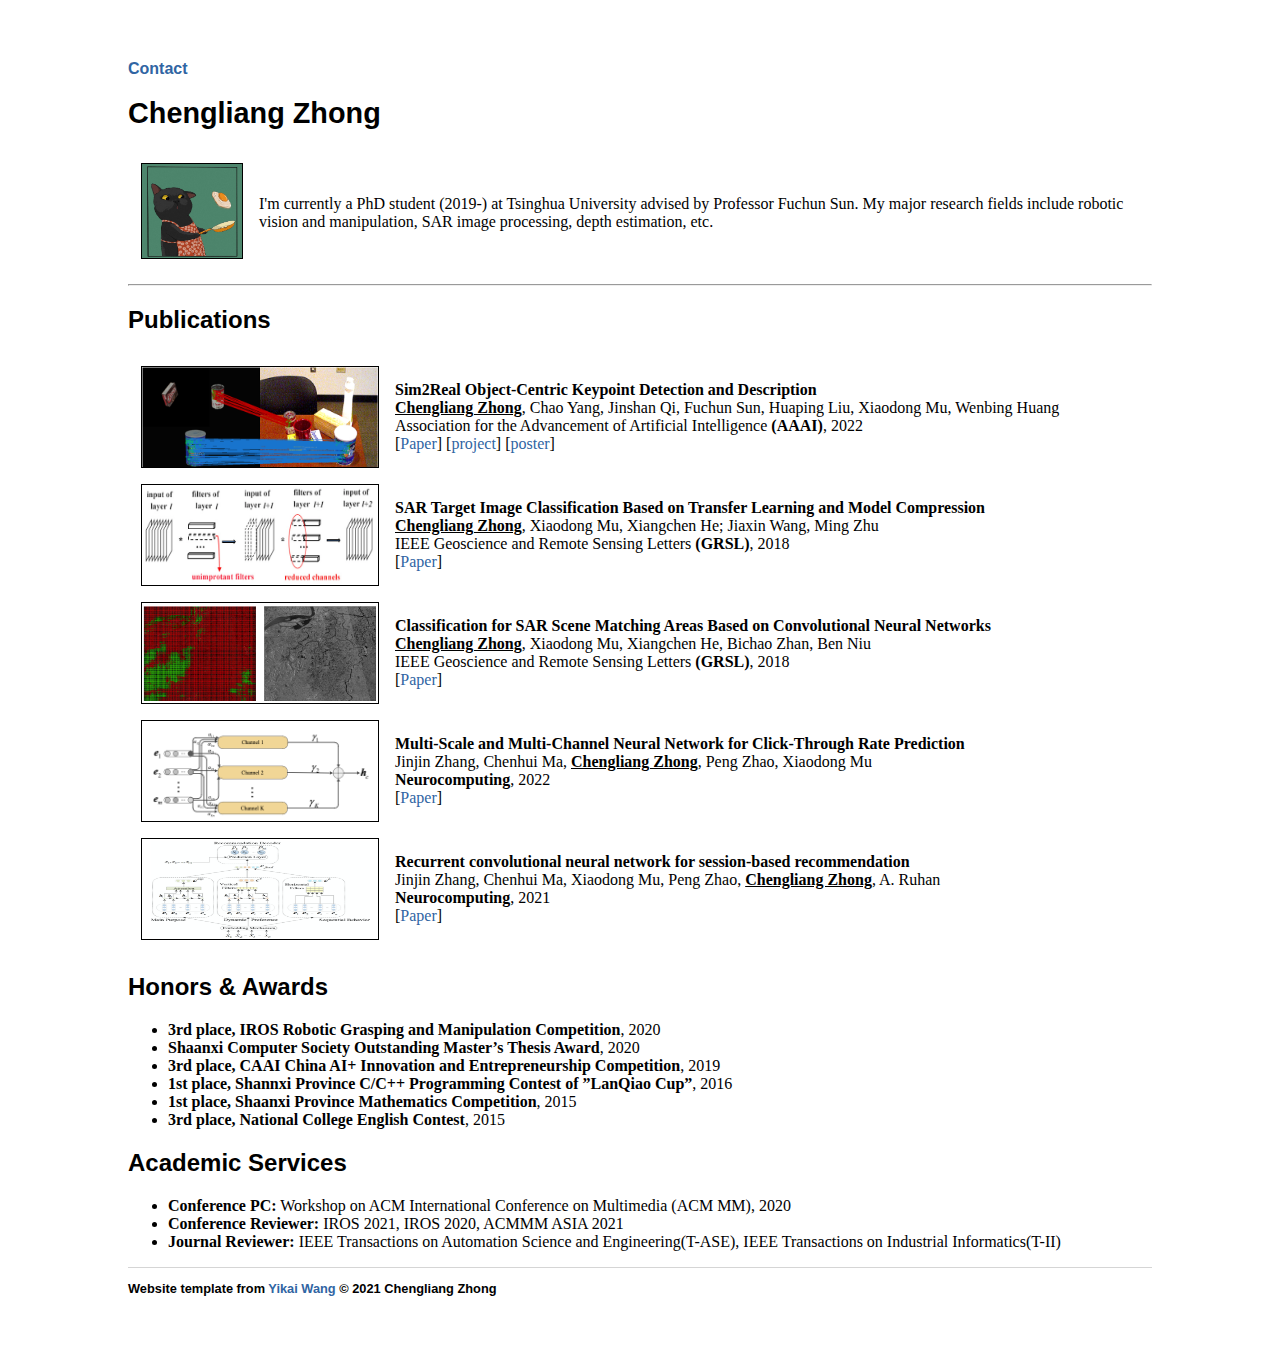
==== index.html @ 1ae0b5eb "Update index.html" ====
<!DOCTYPE html>
<html>

<head>
	<title>Chengliang Zhong</title>
	<!-- link to main stylesheet -->
	<link rel="stylesheet" type="text/css" href="css/main.css">
</head>

<body>
	<nav>
		<ul>
			<!-- <li><a href="https://scholar.google.com/citations?hl=zh-CN&user=MnW5aegAAAAJ">Google Scholar</a></li> -->
			<!-- <li><a href="https://github.com/yikaiw">GitHub</a></li> -->
			<li><a href="mailto:zhongcl19@mails.tsinghua.edu.cn">Contact</a></li>
		</ul>
	</nav>
	<div class="container">

		<h1>
			Chengliang Zhong
		</h1>
		<!-- <a href="mailto:wangyk17@mails.tsinghua.edu.cn">wangyk17@mails.tsinghua.edu.cn</a> -->
		<table border="0" cellpadding="3" cellspacing="10">
			<tr>
				<td style="vertical-align:top">
					<img padding="0px 20px 15px 0px" src="images/profile.jpg" width="100" height="inherit" border="1px"
						alt="">
				</td>
				<td>
					I'm currently a PhD student (2019-) at Tsinghua University advised by Professor Fuchun Sun.
					My major research fields include robotic vision and manipulation,
					SAR image processing, depth estimation, etc.
				</td>
			</tr>
		</table>

		<hr>

		<h2>Publications</h2>

		<table border="0" cellpadding="3" cellspacing="10">

			<tr>
				<td><img style="vertical-align:middle" src="projects/AAAI22/image.png" width="236" height="100"
						border="1px" alt="" /></a></td>
				<td>
					<b>Sim2Real Object-Centric Keypoint Detection and Description
					</b> <br>
					<b><u>Chengliang Zhong</u></b>, Chao Yang, Jinshan Qi, Fuchun Sun, Huaping Liu, Xiaodong Mu, Wenbing
					Huang<br>
					Association for the Advancement of Artificial Intelligence <b>(AAAI)</b>, 2022 <br>
					[<a href="https://arxiv.org/abs/2202.00448">Paper</a>]
					[<a href="https://zhongcl-thu.github.io/rock/">project</a>]
					[<a href="https://zhongcl-thu.github.io/projects/AAAI22/aaai_poster.pdf">poster</a>]
					<br>
				</td>
			</tr>


			<tr>
				<td><img style="vertical-align:middle" src="projects/GRSL_tf/image.png" width="236" height="100"
						border="1px" alt="" /></a></td>
				<td>
					<b>SAR Target Image Classification Based on Transfer Learning and Model Compression</b> <br>
					<b><u>Chengliang Zhong</u></b>, Xiaodong Mu, Xiangchen He; Jiaxin Wang, Ming Zhu<br>
					IEEE Geoscience and Remote Sensing Letters <b>(GRSL)</b>, 2018 <br>
					[<a href="https://ieeexplore.ieee.org/document/8520889">Paper</a>] <br>
				</td>
			</tr>

			<tr>
				<td><img style="vertical-align:middle" src="projects/GRSL_match/image.png" width="236" height="100"
						border="1px" alt="" /></a></td>
				<td>
					<b>Classification for SAR Scene Matching Areas Based on Convolutional Neural Networks</b> <br>
					<b><u>Chengliang Zhong</u></b>, Xiaodong Mu, Xiangchen He, Bichao Zhan, Ben Niu<br>
					IEEE Geoscience and Remote Sensing Letters <b>(GRSL)</b>, 2018 <br>
					[<a href="https://ieeexplore.ieee.org/document/8387424">Paper</a>] <br>
				</td>
			</tr>

			<!-- <tr>
				<td><img style="vertical-align:middle" src="projects/ACMMM21-EIP/image.png" width="236" height="100"
						border="1px" alt="" /></a></td>
				<td>
					<b>Elastic Tactile Simulation Towards Tactile-Visual Perception</b> <br>
					<b><u>Yikai Wang</u></b>, Wenbing Huang, Bin Fang, Fuchun Sun, Chang Li<br>
					ACM International Conference on Multimedia <b>(ACMMM)</b>, <b>Oral</b>, 2021 <br>
					[<a href="https://arxiv.org/pdf/2108.05013.pdf">Paper</a>] [<a
						href="https://github.com/yikaiw/EIP">Code</a>] [<a
						href="projects/ACMMM21-EIP/video.mp4">Slides</a>] [<a
						href="projects/ACMMM21-EIP/cite.txt">BibTex</a>] <br>
				</td>
			</tr> -->

			<tr>
				<td><img style="vertical-align:middle" src="projects/neuro_multi/image.png" width="236" height="100"
						border="1px" alt="" /></a></td>
				<td>
					<b>Multi-Scale and Multi-Channel Neural Network for Click-Through Rate Prediction</b> <br>
					Jinjin Zhang, Chenhui Ma, <b><u>Chengliang Zhong</u></b>, Peng Zhao, Xiaodong Mu <br>
					<b>Neurocomputing</b>, 2022 <br>
					[<a href="https://www.sciencedirect.com/science/article/pii/S0925231222000534">Paper</a>] <br>
				</td>
			</tr>

			<tr>
				<td><img style="vertical-align:middle" src="projects/neuro_session/image.png" width="236" height="100"
						border="1px" alt="" /></a></td>
				<td>
					<b>Recurrent convolutional neural network for session-based recommendation</b> <br>
					Jinjin Zhang, Chenhui Ma, Xiaodong Mu, Peng Zhao, <b><u>Chengliang Zhong</u></b>, A. Ruhan <br>
					<b>Neurocomputing</b>, 2021 <br>
					[<a href="https://www.sciencedirect.com/science/article/pii/S092523122100062X">Paper</a>] <br>
				</td>
			</tr>

		</table>


		<h2>Honors & Awards</h2>

		<ul>
			<li><b>3rd place, IROS Robotic Grasping and Manipulation Competition</b>, 2020</li>
			<li><b>Shaanxi Computer Society Outstanding Master’s Thesis Award</b>, 2020</li>
			<li><b>3rd place, CAAI China AI+ Innovation and Entrepreneurship Competition</b>, 2019</li>
			<li><b>1st place, Shannxi Province C/C++ Programming Contest of ”LanQiao Cup”</b>, 2016</li>
			<li><b>1st place, Shaanxi Province Mathematics Competition</b>, 2015</li>
			<li><b>3rd place, National College English Contest</b>, 2015</li>
		</ul>


		<h2>Academic Services</h2>

		<ul>
			<li><b>Conference PC:</b> Workshop on ACM International Conference on Multimedia (ACM MM), 2020</li>
			<li><b>Conference Reviewer:</b> IROS 2021, IROS 2020, ACMMM ASIA 2021</li>
			<li><b>Journal Reviewer:</b> IEEE Transactions on Automation Science and Engineering(T-ASE), IEEE
				Transactions on Industrial
				Informatics(T-II)</li>
		</ul>


		</table>


	</div><!-- /.container -->
</body>

<script>
	(function (i, s, o, g, r, a, m) {
		i['GoogleAnalyticsObject'] = r; i[r] = i[r] || function () {
			(i[r].q = i[r].q || []).push(arguments)
		}, i[r].l = 1 * new Date(); a = s.createElement(o),
			m = s.getElementsByTagName(o)[0]; a.async = 1; a.src = g; m.parentNode.insertBefore(a, m)
	})(window, document, 'script', 'https://www.google-analytics.com/analytics.js', 'ga');

	ga('create', 'UA-89363010-1', 'auto');
	ga('send', 'pageview');
</script>

<footer>
	<ul>
		Website template from <a href="https://yikaiw.github.io/">Yikai Wang</a>
		<li>&copy 2021 Chengliang Zhong </li>
	</ul>
</footer>

</html>
---- css/main.css ----
body {
    margin: 60px auto;
    width: 80%;
}
nav ul, footer ul {
    font-family:'Helvetica', 'Arial', 'Sans-Serif';
    padding: 0px;
    list-style: none;
    font-weight: bold;
}
nav ul li, footer ul li {
    display: inline;
    margin-right: 20px;
}
t {
    text-decoration: none;
    /* color: #6d7185; */
    color: #3065A3;
}
a {
    text-decoration: none;
    /* color: #6d7185; */
    color: #3065A3;
    /* color: #2B64CF; */
}
a:hover {
    text-decoration: underline;
}
h1 {
    font-size: 1.8em;
    font-family:'Helvetica', 'Arial', 'Sans-Serif';
}
h2 {
    font-size: 1.5em;
    font-family:'Helvetica', 'Arial', 'Sans-Serif';
}
p {
    font-size: 1.2em;
    line-height: 1.1em;
    color: #333;
}
footer {
    border-top: 1px solid #d5d5d5;
    font-size: .8em;
}
pre {
	background-color: #EBECE4;
	border-radius: 3px;
	white-space: nowrap;
	border: 1px solid gray;
}

ul.posts { 
    margin: 20px auto 40px; 
    font-size: 1.5em;
}

ul.posts li {
    list-style: none;
}

div.art_thumbnail_box {
	float: left;
	width: 100px;
	height: 200px;
	margin: 10px;
	border: 1px solid #000000;  
}

div.video-responsive{
    overflow:hidden;
    padding-bottom:56.25%;
    position:relative;
    height:0;
    width:100%;
    height:100%;
	max-width: 560px;
	max-height: 315px;
}

div.video-responsive iframe{
    left:0;
    top:0;
    width:100%;
    height:100%;
	max-width: 560px;
	max-height: 315px;
    position:absolute;
}
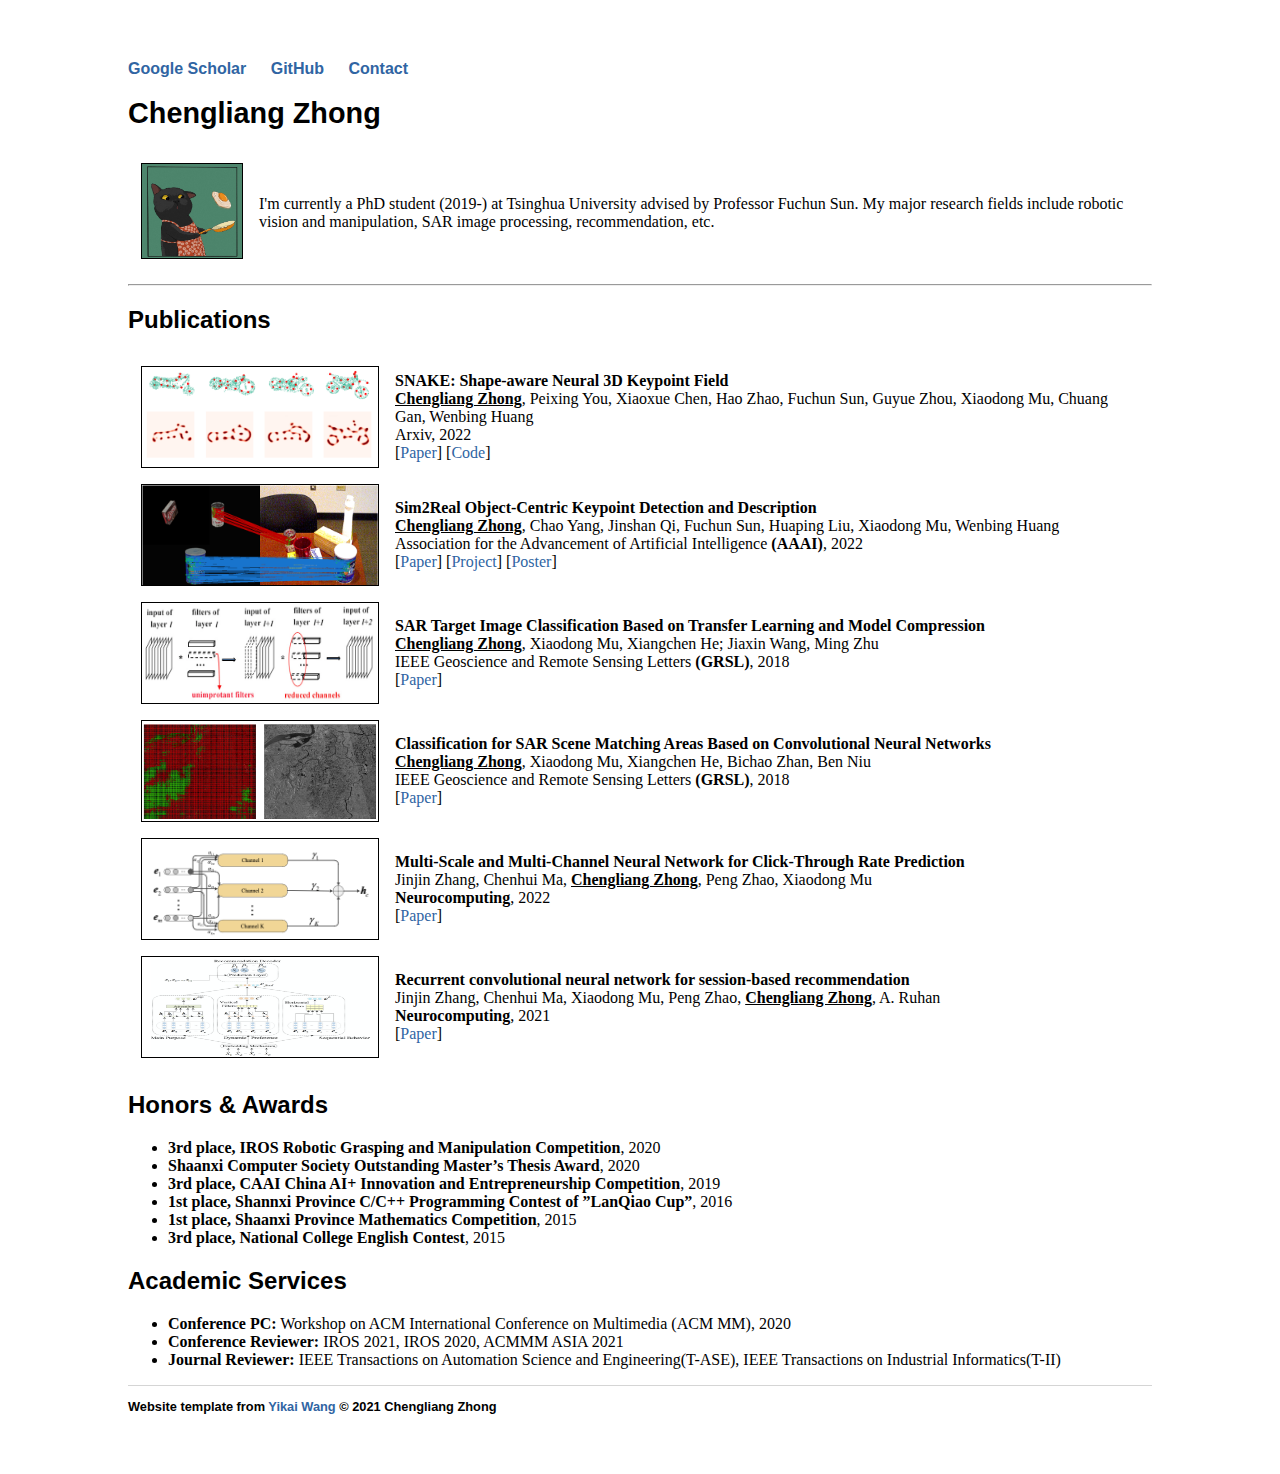
==== commit 36de4f10: "Add files via upload" ====
--- a/index.html
+++ b/index.html
@@ -10,8 +10,9 @@
 <body>
 	<nav>
 		<ul>
-			<!-- <li><a href="https://scholar.google.com/citations?hl=zh-CN&user=MnW5aegAAAAJ">Google Scholar</a></li> -->
-			<!-- <li><a href="https://github.com/yikaiw">GitHub</a></li> -->
+			<li><a href="https://scholar.google.com/citations?user=q-YZG78AAAAJ&hl=en&authuser=1">Google Scholar</a>
+			</li>
+			<li><a href="https://github.com/zhongcl-thu/">GitHub</a></li>
 			<li><a href="mailto:zhongcl19@mails.tsinghua.edu.cn">Contact</a></li>
 		</ul>
 	</nav>
@@ -30,7 +31,7 @@
 				<td>
 					I'm currently a PhD student (2019-) at Tsinghua University advised by Professor Fuchun Sun.
 					My major research fields include robotic vision and manipulation,
-					SAR image processing, depth estimation, etc.
+					SAR image processing, recommendation, etc.
 				</td>
 			</tr>
 		</table>
@@ -42,6 +43,21 @@
 		<table border="0" cellpadding="3" cellspacing="10">
 
 			<tr>
+				<td><img style="vertical-align:middle" src="projects/SNAKE/sem.png" width="236" height="100"
+						border="1px" alt="" /></a></td>
+				<td>
+					<b>SNAKE: Shape-aware Neural 3D Keypoint Field
+					</b> <br>
+					<b><u>Chengliang Zhong</u></b>, Peixing You, Xiaoxue Chen, Hao Zhao, Fuchun Sun, Guyue Zhou,
+					Xiaodong Mu, Chuang Gan, Wenbing Huang<br>
+					Arxiv, 2022 <br>
+					[<a href="https://arxiv.org/abs/2206.01724">Paper</a>]
+					[<a href="https://github.com/zhongcl-thu/SNAKE">Code</a>]
+					<br>
+				</td>
+			</tr>
+
+			<tr>
 				<td><img style="vertical-align:middle" src="projects/AAAI22/image.png" width="236" height="100"
 						border="1px" alt="" /></a></td>
 				<td>
@@ -51,8 +67,8 @@
 					Huang<br>
 					Association for the Advancement of Artificial Intelligence <b>(AAAI)</b>, 2022 <br>
 					[<a href="https://arxiv.org/abs/2202.00448">Paper</a>]
-					[<a href="https://zhongcl-thu.github.io/rock/">project</a>]
-					[<a href="https://zhongcl-thu.github.io/projects/AAAI22/aaai_poster.pdf">poster</a>]
+					[<a href="https://zhongcl-thu.github.io/rock/">Project</a>]
+					[<a href="https://zhongcl-thu.github.io/projects/AAAI22/aaai_poster.pdf">Poster</a>]
 					<br>
 				</td>
 			</tr>
@@ -79,20 +95,6 @@
 					[<a href="https://ieeexplore.ieee.org/document/8387424">Paper</a>] <br>
 				</td>
 			</tr>
-
-			<!-- <tr>
-				<td><img style="vertical-align:middle" src="projects/ACMMM21-EIP/image.png" width="236" height="100"
-						border="1px" alt="" /></a></td>
-				<td>
-					<b>Elastic Tactile Simulation Towards Tactile-Visual Perception</b> <br>
-					<b><u>Yikai Wang</u></b>, Wenbing Huang, Bin Fang, Fuchun Sun, Chang Li<br>
-					ACM International Conference on Multimedia <b>(ACMMM)</b>, <b>Oral</b>, 2021 <br>
-					[<a href="https://arxiv.org/pdf/2108.05013.pdf">Paper</a>] [<a
-						href="https://github.com/yikaiw/EIP">Code</a>] [<a
-						href="projects/ACMMM21-EIP/video.mp4">Slides</a>] [<a
-						href="projects/ACMMM21-EIP/cite.txt">BibTex</a>] <br>
-				</td>
-			</tr> -->
 
 			<tr>
 				<td><img style="vertical-align:middle" src="projects/neuro_multi/image.png" width="236" height="100"
@@ -167,4 +169,4 @@
 	</ul>
 </footer>
 
-</html>
+</html>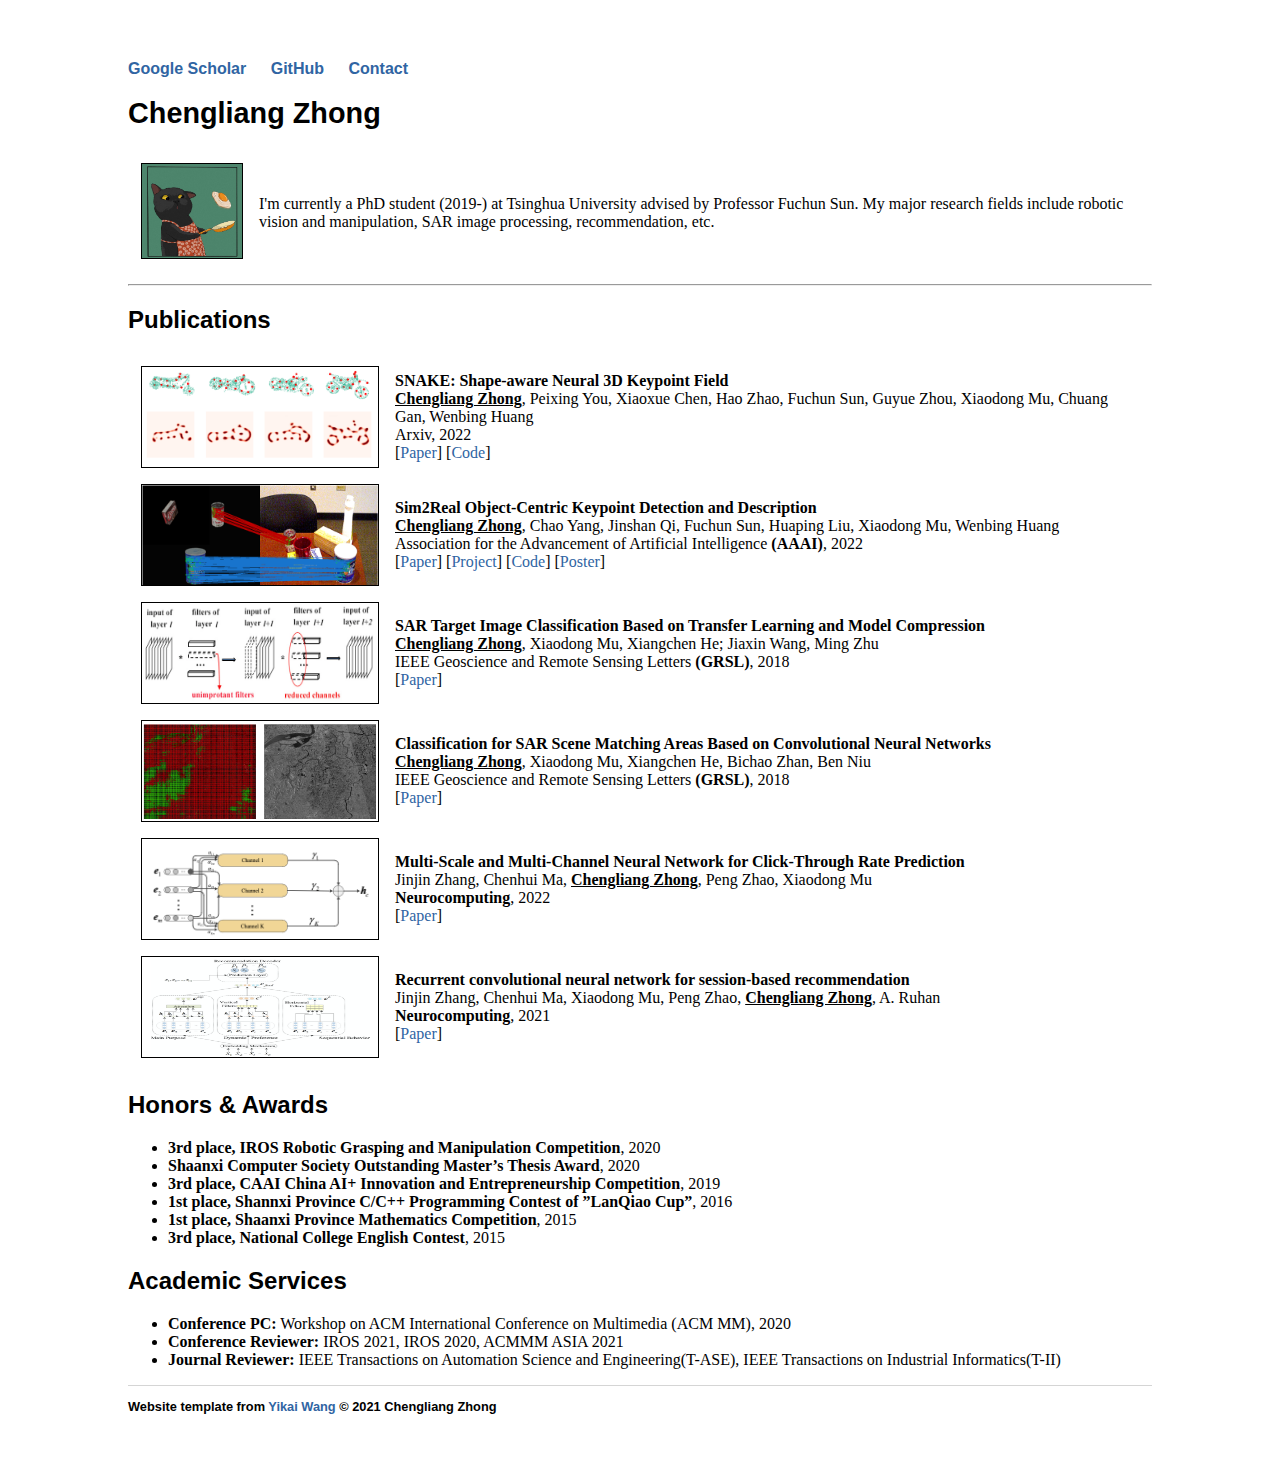
==== commit 4f04e86c: "Update index.html" ====
--- a/index.html
+++ b/index.html
@@ -68,6 +68,7 @@
 					Association for the Advancement of Artificial Intelligence <b>(AAAI)</b>, 2022 <br>
 					[<a href="https://arxiv.org/abs/2202.00448">Paper</a>]
 					[<a href="https://zhongcl-thu.github.io/rock/">Project</a>]
+					[<a href="https://github.com/zhongcl-thu/ROCK">Code</a>]
 					[<a href="https://zhongcl-thu.github.io/projects/AAAI22/aaai_poster.pdf">Poster</a>]
 					<br>
 				</td>
@@ -169,4 +170,4 @@
 	</ul>
 </footer>
 
-</html>+</html>
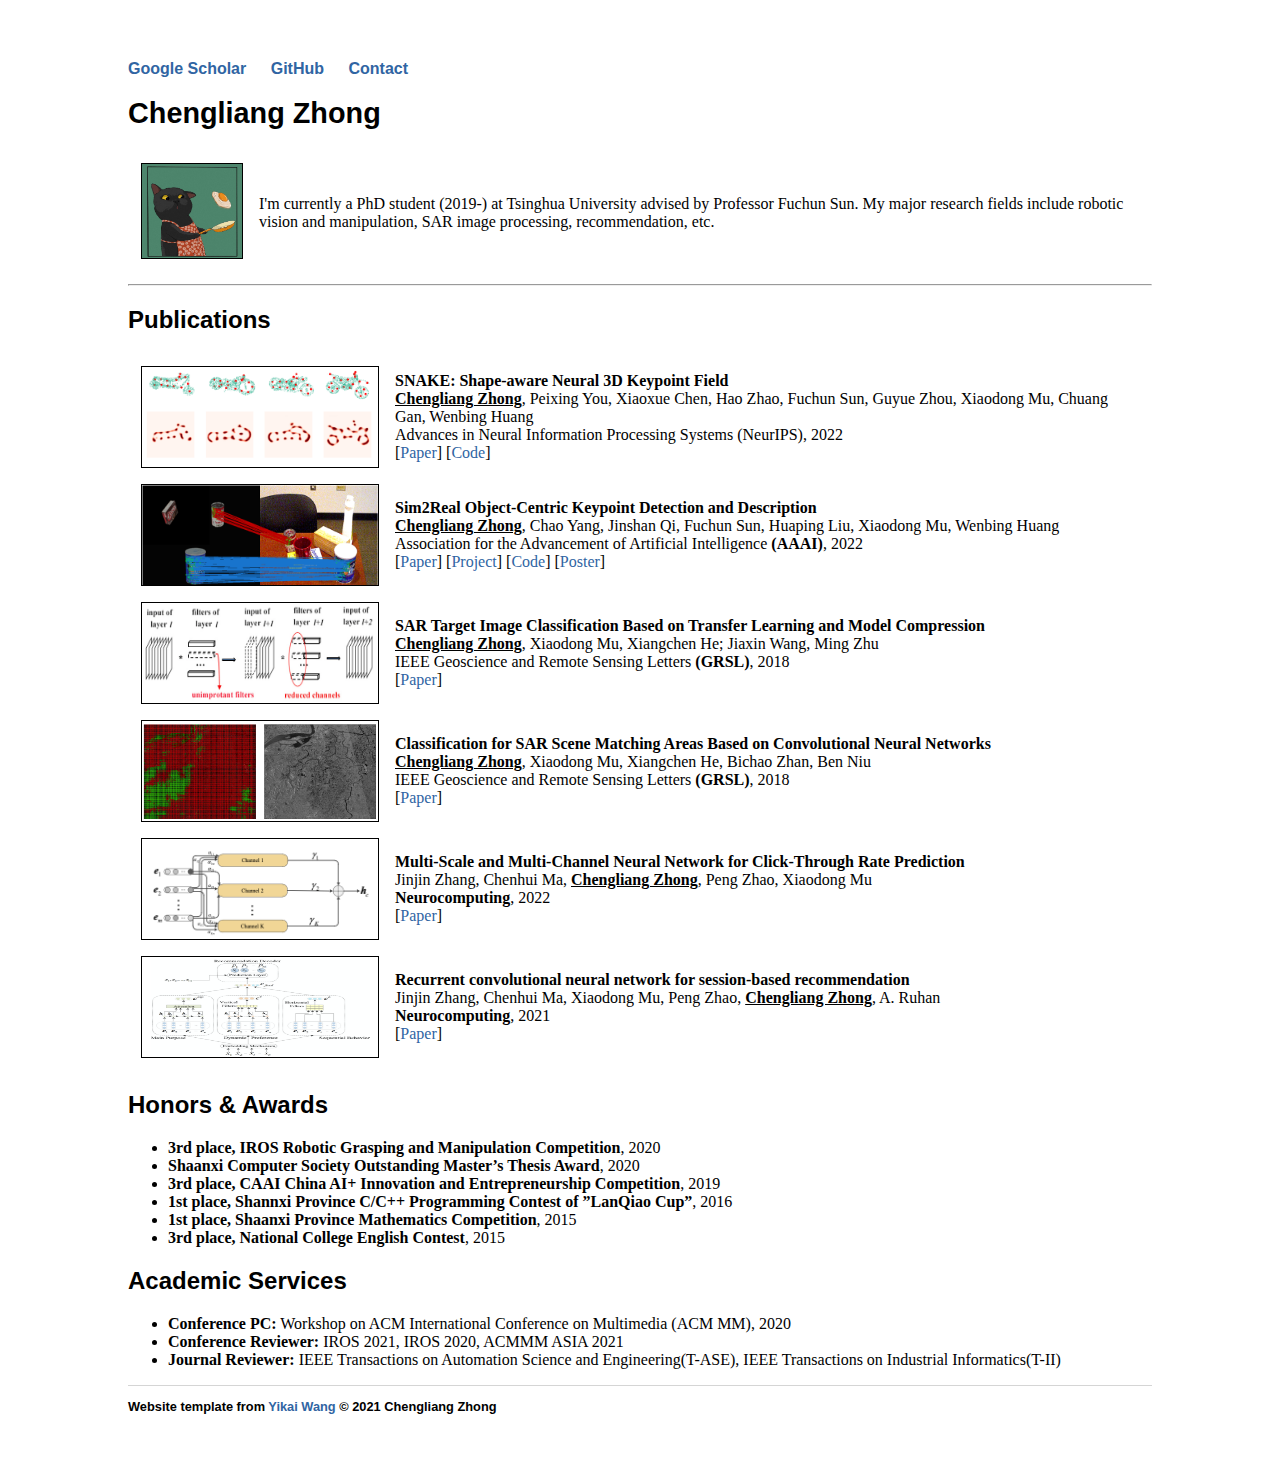
==== commit f0174251: "Add Neurips 2022 paper" ====
--- a/index.html
+++ b/index.html
@@ -50,7 +50,7 @@
 					</b> <br>
 					<b><u>Chengliang Zhong</u></b>, Peixing You, Xiaoxue Chen, Hao Zhao, Fuchun Sun, Guyue Zhou,
 					Xiaodong Mu, Chuang Gan, Wenbing Huang<br>
-					Arxiv, 2022 <br>
+					Advances in Neural Information Processing Systems (NeurIPS), 2022 <br>
 					[<a href="https://arxiv.org/abs/2206.01724">Paper</a>]
 					[<a href="https://github.com/zhongcl-thu/SNAKE">Code</a>]
 					<br>
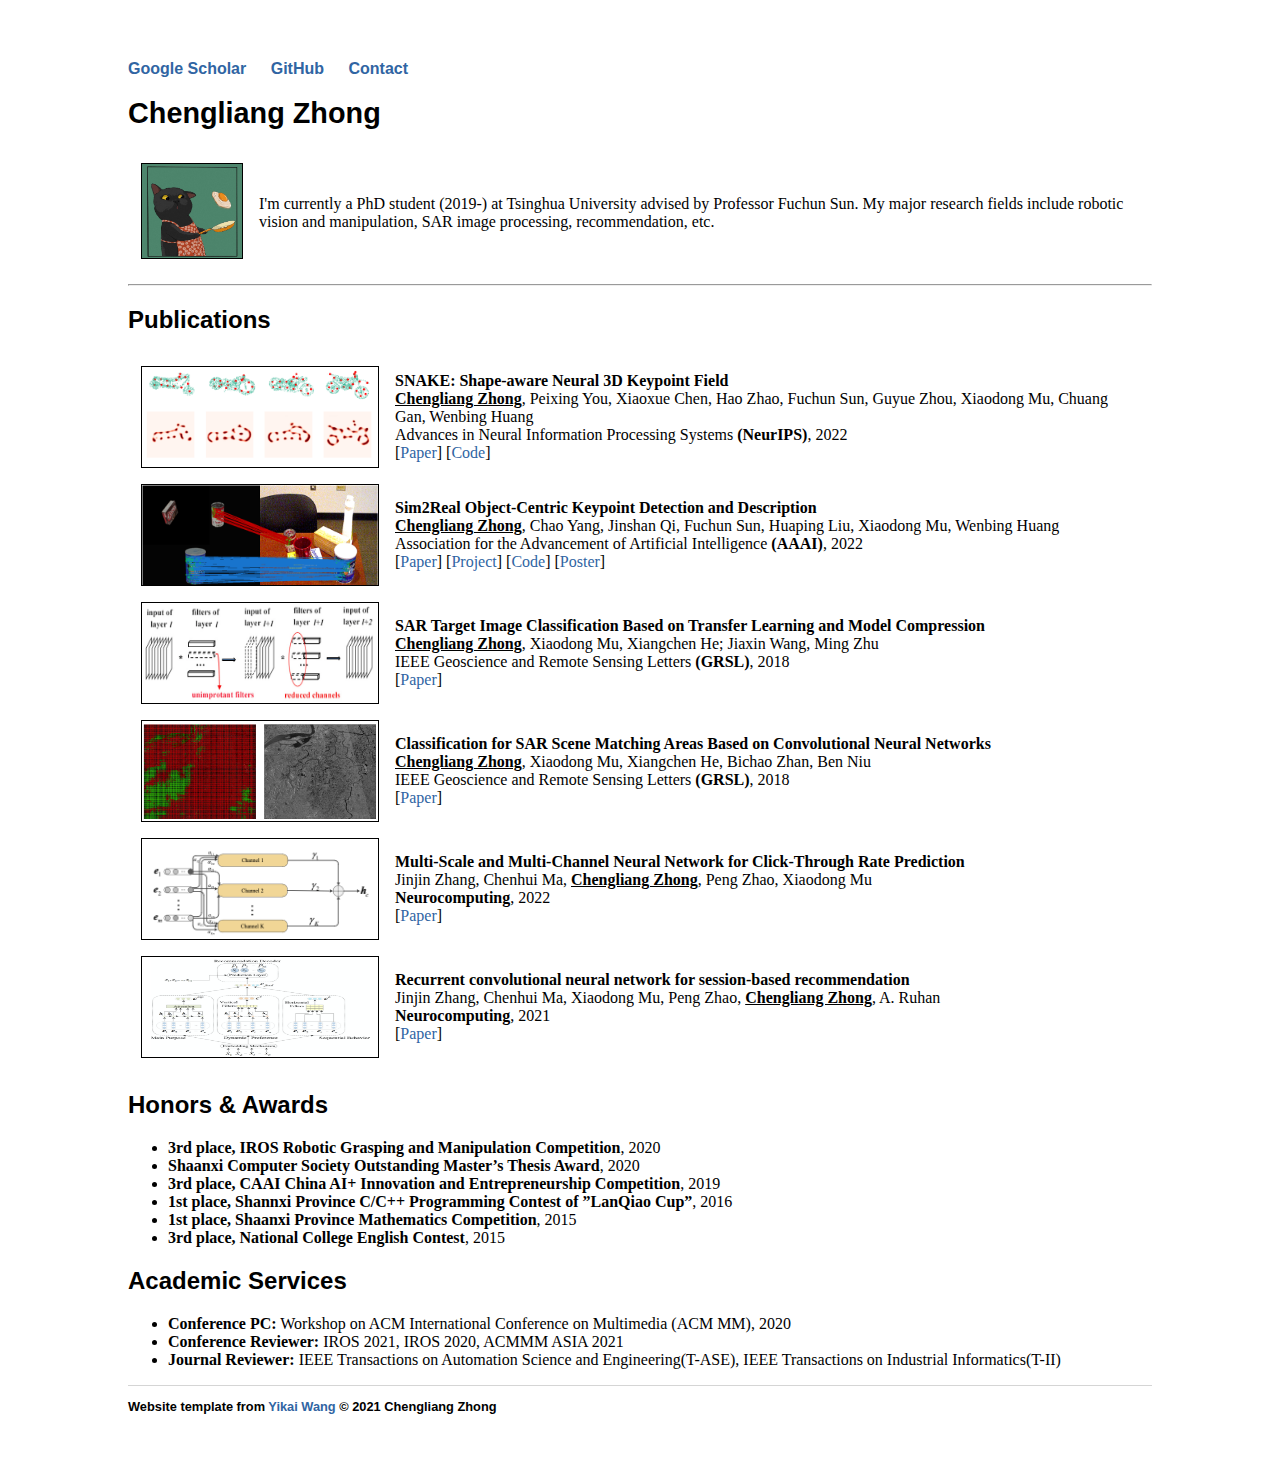
==== commit 846881ea: "Update index.html" ====
--- a/index.html
+++ b/index.html
@@ -50,7 +50,7 @@
 					</b> <br>
 					<b><u>Chengliang Zhong</u></b>, Peixing You, Xiaoxue Chen, Hao Zhao, Fuchun Sun, Guyue Zhou,
 					Xiaodong Mu, Chuang Gan, Wenbing Huang<br>
-					Advances in Neural Information Processing Systems (NeurIPS), 2022 <br>
+					Advances in Neural Information Processing Systems <b>(NeurIPS)</b>, 2022 <br>
 					[<a href="https://arxiv.org/abs/2206.01724">Paper</a>]
 					[<a href="https://github.com/zhongcl-thu/SNAKE">Code</a>]
 					<br>
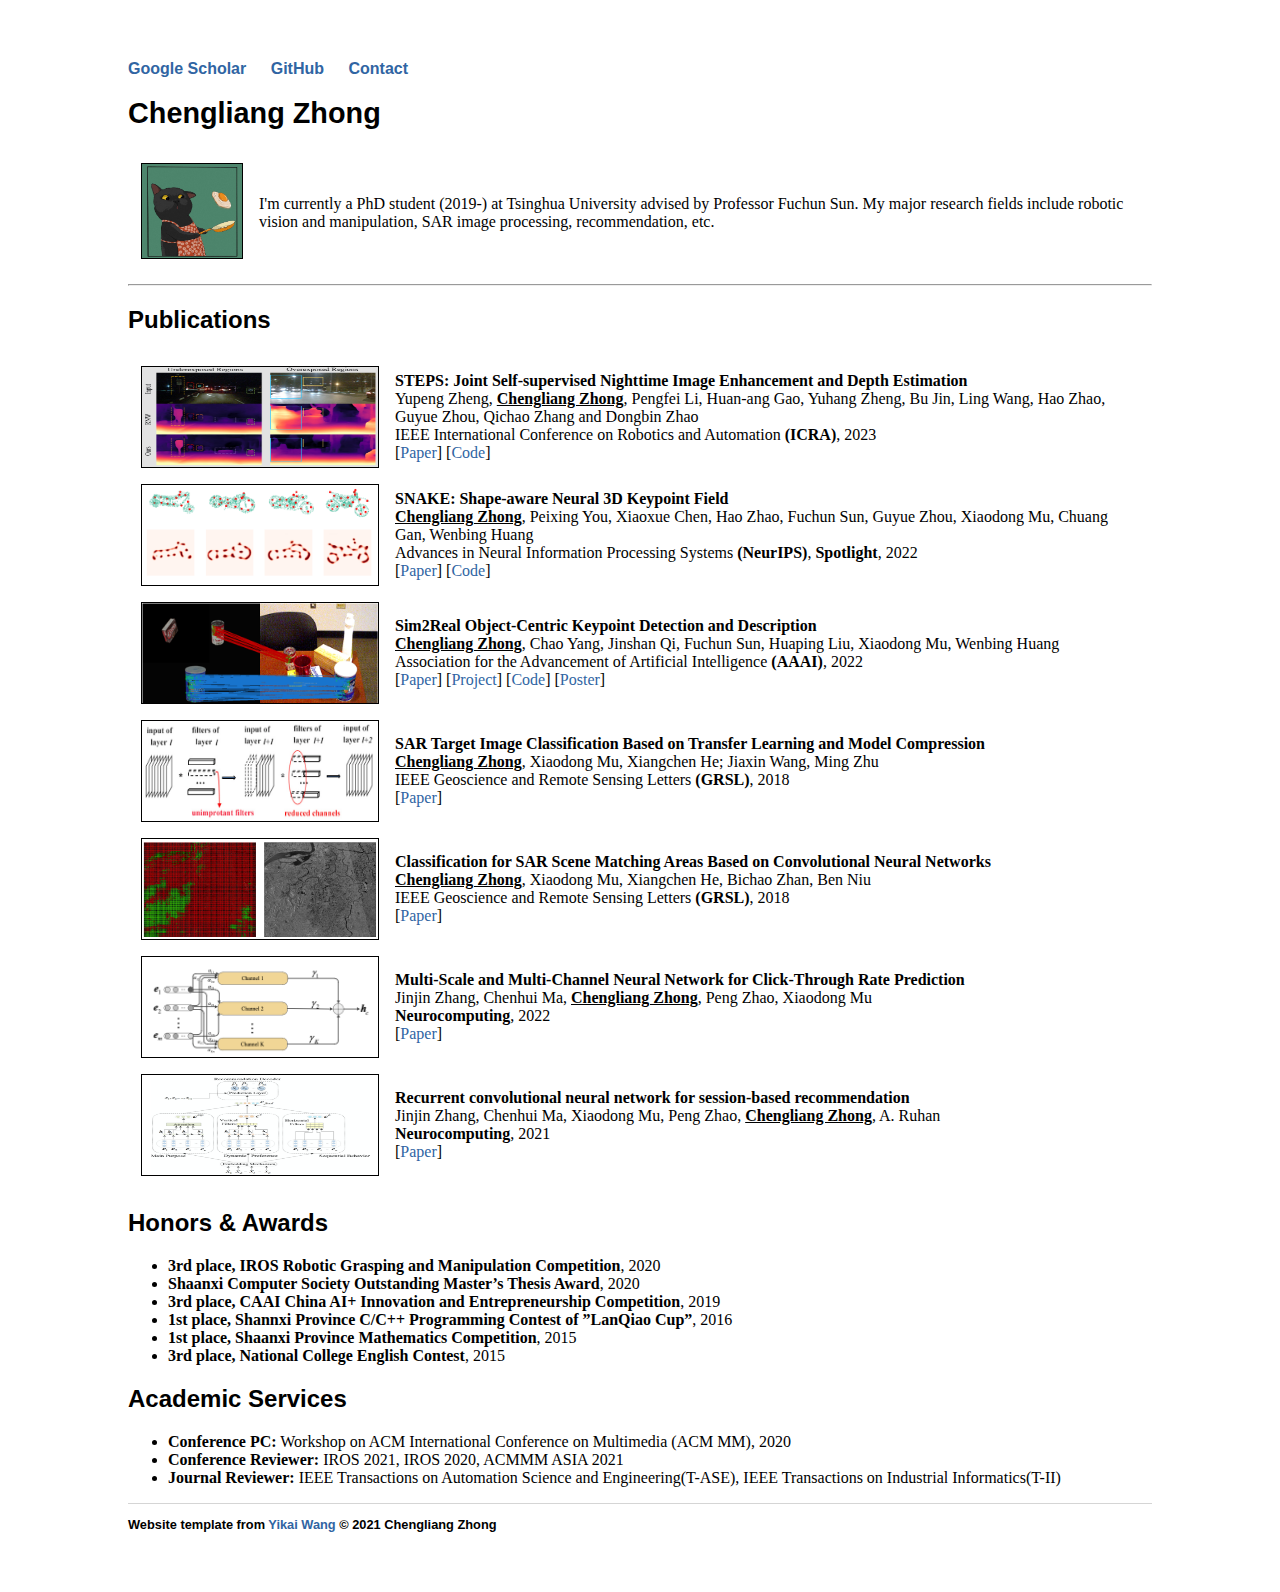
==== commit 70d911d9: "add STEPS" ====
--- a/index.html
+++ b/index.html
@@ -41,6 +41,19 @@
 		<h2>Publications</h2>
 
 		<table border="0" cellpadding="3" cellspacing="10">
+			<tr>
+				<td><img style="vertical-align:middle" src="projects/STEPS/teaser.png" width="236" height="100"
+						border="1px" alt="" /></a></td>
+				<td>
+					<b>STEPS: Joint Self-supervised Nighttime Image Enhancement and Depth Estimation
+					</b> <br>
+					Yupeng Zheng, <b><u>Chengliang Zhong</u></b>, Pengfei Li, Huan-ang Gao, Yuhang Zheng, Bu Jin, Ling Wang, Hao Zhao, Guyue Zhou, Qichao Zhang and Dongbin Zhao<br>
+					IEEE International Conference on Robotics and Automation <b>(ICRA)</b>, 2023 <br>
+					[<a href="https://arxiv.org/abs/2302.01334">Paper</a>]
+					[<a href="https://github.com/ucaszyp/STEPS">Code</a>]
+					<br>
+				</td>
+			</tr>
 
 			<tr>
 				<td><img style="vertical-align:middle" src="projects/SNAKE/sem.png" width="236" height="100"
@@ -50,7 +63,7 @@
 					</b> <br>
 					<b><u>Chengliang Zhong</u></b>, Peixing You, Xiaoxue Chen, Hao Zhao, Fuchun Sun, Guyue Zhou,
 					Xiaodong Mu, Chuang Gan, Wenbing Huang<br>
-					Advances in Neural Information Processing Systems <b>(NeurIPS)</b>, 2022 <br>
+					Advances in Neural Information Processing Systems <b>(NeurIPS)</b>, <b>Spotlight</b>, 2022 <br>
 					[<a href="https://arxiv.org/abs/2206.01724">Paper</a>]
 					[<a href="https://github.com/zhongcl-thu/SNAKE">Code</a>]
 					<br>
@@ -170,4 +183,4 @@
 	</ul>
 </footer>
 
-</html>
+</html>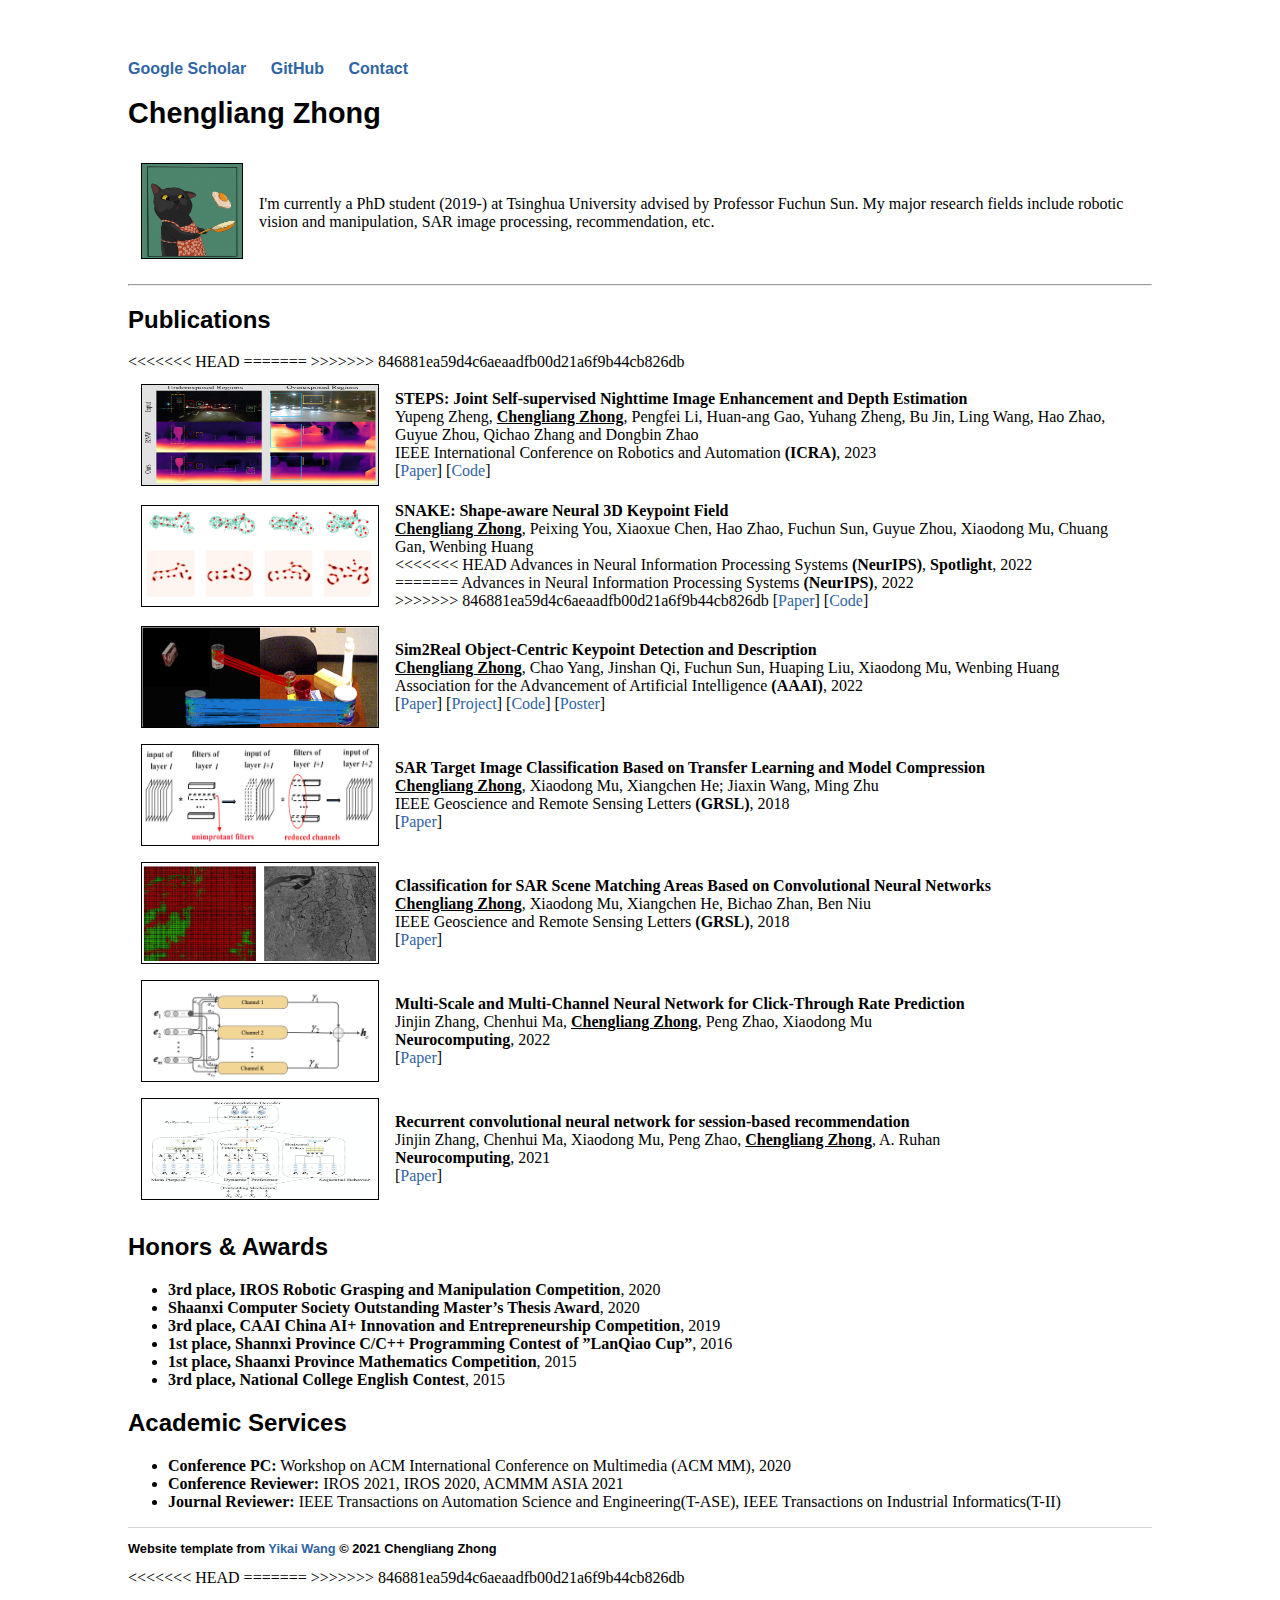
==== commit 987bbe16: "Merge branch 'main' of https://github.com/zhongcl-thu/zhongcl-thu.github.io into main" ====
--- a/index.html
+++ b/index.html
@@ -41,6 +41,7 @@
 		<h2>Publications</h2>
 
 		<table border="0" cellpadding="3" cellspacing="10">
+<<<<<<< HEAD
 			<tr>
 				<td><img style="vertical-align:middle" src="projects/STEPS/teaser.png" width="236" height="100"
 						border="1px" alt="" /></a></td>
@@ -54,6 +55,8 @@
 					<br>
 				</td>
 			</tr>
+=======
+>>>>>>> 846881ea59d4c6aeaadfb00d21a6f9b44cb826db
 
 			<tr>
 				<td><img style="vertical-align:middle" src="projects/SNAKE/sem.png" width="236" height="100"
@@ -63,7 +66,11 @@
 					</b> <br>
 					<b><u>Chengliang Zhong</u></b>, Peixing You, Xiaoxue Chen, Hao Zhao, Fuchun Sun, Guyue Zhou,
 					Xiaodong Mu, Chuang Gan, Wenbing Huang<br>
+<<<<<<< HEAD
 					Advances in Neural Information Processing Systems <b>(NeurIPS)</b>, <b>Spotlight</b>, 2022 <br>
+=======
+					Advances in Neural Information Processing Systems <b>(NeurIPS)</b>, 2022 <br>
+>>>>>>> 846881ea59d4c6aeaadfb00d21a6f9b44cb826db
 					[<a href="https://arxiv.org/abs/2206.01724">Paper</a>]
 					[<a href="https://github.com/zhongcl-thu/SNAKE">Code</a>]
 					<br>
@@ -183,4 +190,8 @@
 	</ul>
 </footer>
 
-</html>+<<<<<<< HEAD
+</html>
+=======
+</html>
+>>>>>>> 846881ea59d4c6aeaadfb00d21a6f9b44cb826db
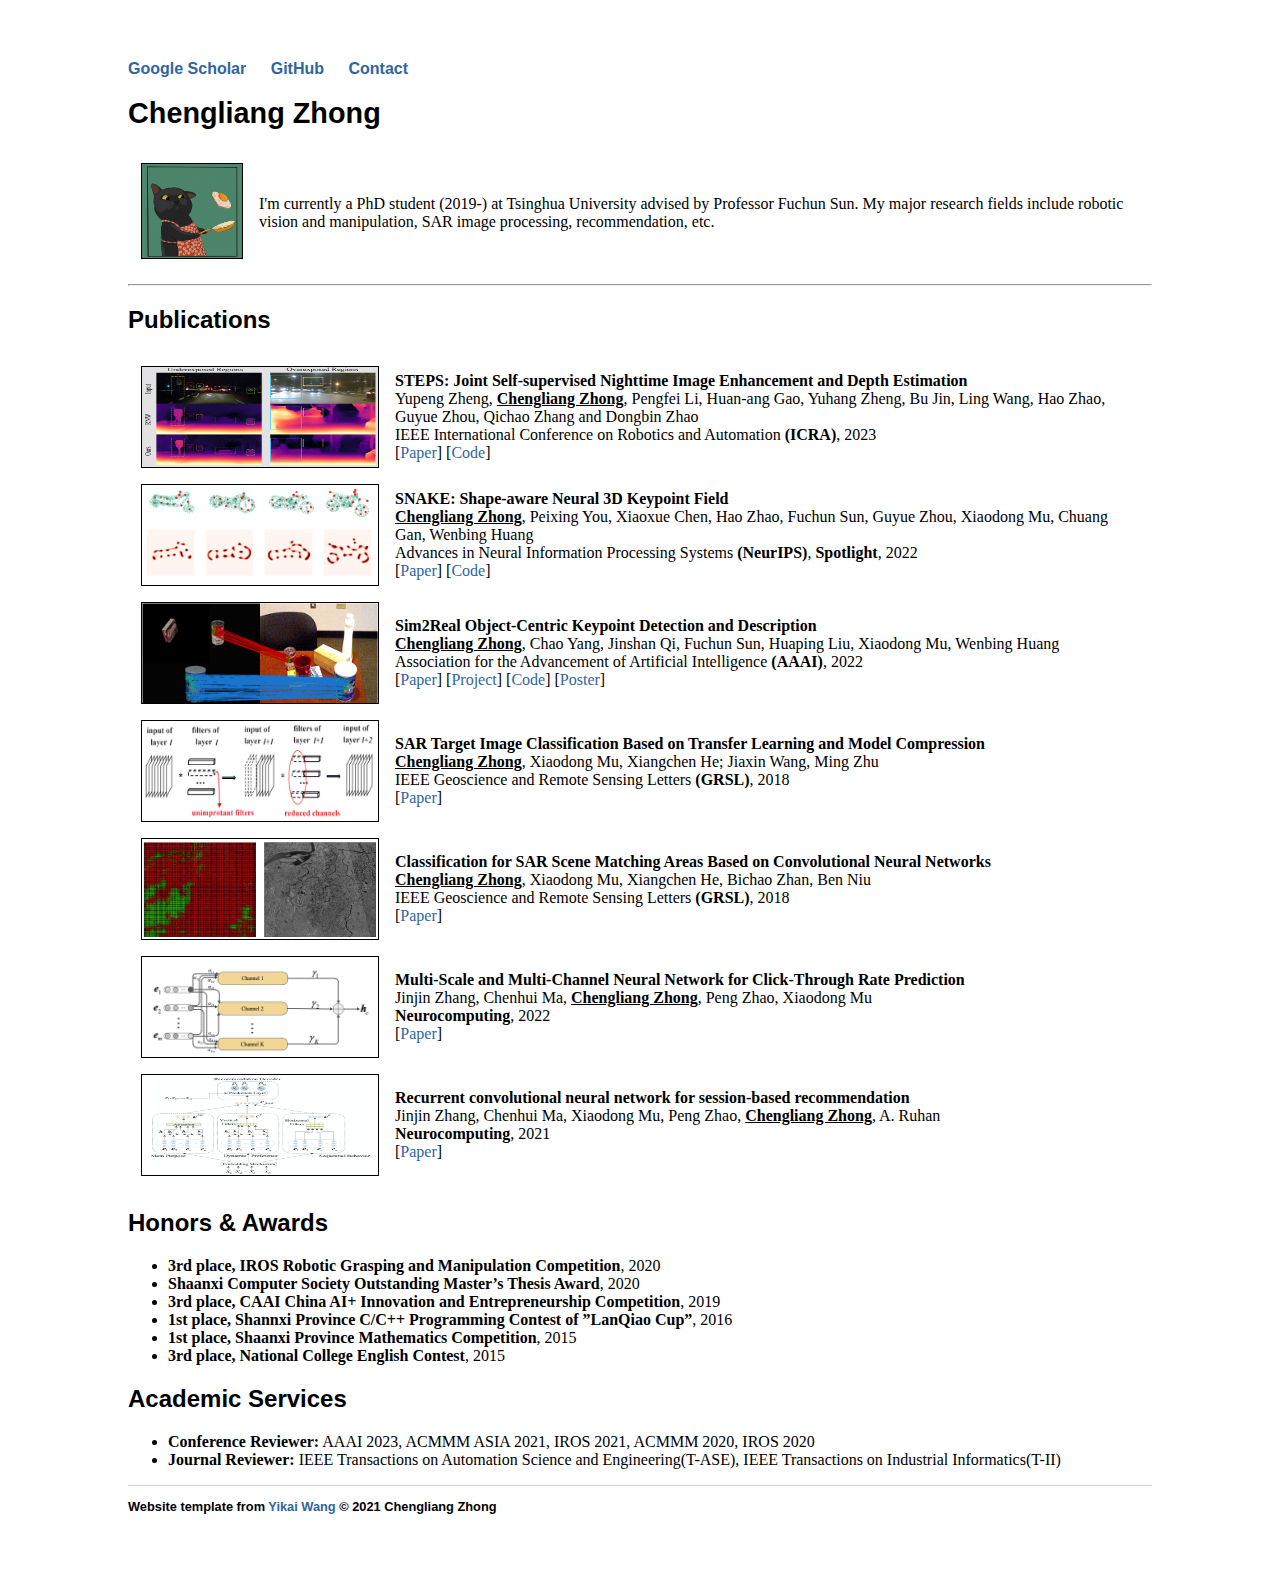
==== commit 9529efbe: "update review" ====
--- a/index.html
+++ b/index.html
@@ -41,7 +41,6 @@
 		<h2>Publications</h2>
 
 		<table border="0" cellpadding="3" cellspacing="10">
-<<<<<<< HEAD
 			<tr>
 				<td><img style="vertical-align:middle" src="projects/STEPS/teaser.png" width="236" height="100"
 						border="1px" alt="" /></a></td>
@@ -55,8 +54,6 @@
 					<br>
 				</td>
 			</tr>
-=======
->>>>>>> 846881ea59d4c6aeaadfb00d21a6f9b44cb826db
 
 			<tr>
 				<td><img style="vertical-align:middle" src="projects/SNAKE/sem.png" width="236" height="100"
@@ -66,11 +63,7 @@
 					</b> <br>
 					<b><u>Chengliang Zhong</u></b>, Peixing You, Xiaoxue Chen, Hao Zhao, Fuchun Sun, Guyue Zhou,
 					Xiaodong Mu, Chuang Gan, Wenbing Huang<br>
-<<<<<<< HEAD
 					Advances in Neural Information Processing Systems <b>(NeurIPS)</b>, <b>Spotlight</b>, 2022 <br>
-=======
-					Advances in Neural Information Processing Systems <b>(NeurIPS)</b>, 2022 <br>
->>>>>>> 846881ea59d4c6aeaadfb00d21a6f9b44cb826db
 					[<a href="https://arxiv.org/abs/2206.01724">Paper</a>]
 					[<a href="https://github.com/zhongcl-thu/SNAKE">Code</a>]
 					<br>
@@ -157,8 +150,8 @@
 		<h2>Academic Services</h2>
 
 		<ul>
-			<li><b>Conference PC:</b> Workshop on ACM International Conference on Multimedia (ACM MM), 2020</li>
-			<li><b>Conference Reviewer:</b> IROS 2021, IROS 2020, ACMMM ASIA 2021</li>
+			<!-- <li><b>Conference PC:</b> AAAI 2023, Workshop on ACM International Conference on Multimedia (ACM MM), 2020</li> -->
+			<li><b>Conference Reviewer:</b> AAAI 2023, ACMMM ASIA 2021, IROS 2021, ACMMM 2020, IROS 2020</li>
 			<li><b>Journal Reviewer:</b> IEEE Transactions on Automation Science and Engineering(T-ASE), IEEE
 				Transactions on Industrial
 				Informatics(T-II)</li>
@@ -190,8 +183,4 @@
 	</ul>
 </footer>
 
-<<<<<<< HEAD
 </html>
-=======
-</html>
->>>>>>> 846881ea59d4c6aeaadfb00d21a6f9b44cb826db
